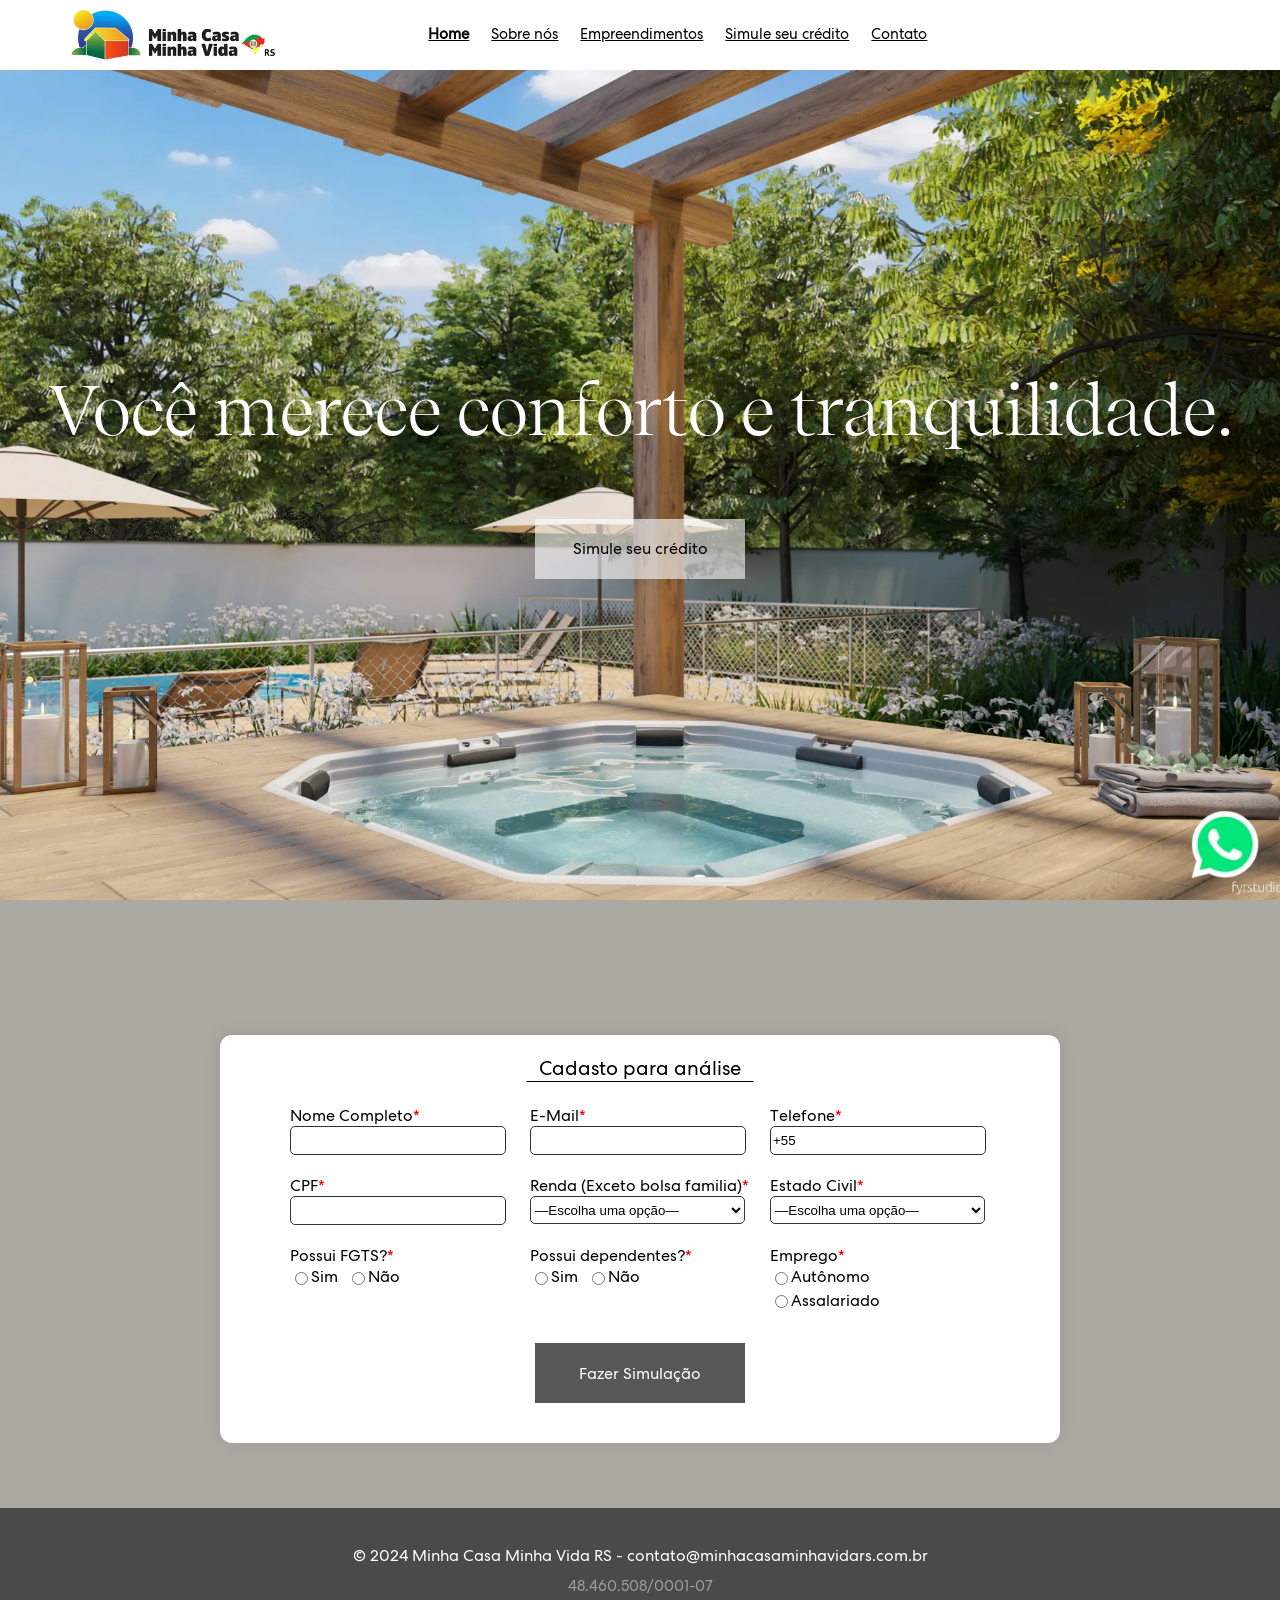
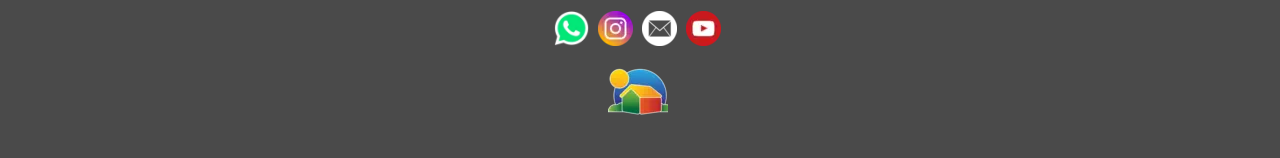
==== index.html @ 961dc2b3 "Update renda" ====
<!DOCTYPE html>
<html lang="pt">

<head>
    <meta charset="UTF-8">
    <meta name="viewport" content="width=device-width, initial-scale=1.0">
    <meta http-equiv="X-UA-Compatible" content="ie=edge">

    <meta property="og:url" content="https://minhacasaminhavidars.com.br/">
    <meta property="og:type" content="website">
    <meta property="og:locale" content="pt_BR">
    <meta property="og:site_name" content="Minha Casa Minha Vida RS">
    <meta property="og:title" content="Home - Minha Casa Minha Vida RS">
    <meta name="og:description"
        content="Simule seu crédito habitacional e realize o sonho da casa própria. Primeiro Condomínio Club Resort pelo programa Minha Casa Minha Vida! Saia do aluguel.">
    <meta property="og:image" content="https://i.imgur.com/O1GaszB.png">

    <meta property="url" content="https://minhacasaminhavidars.com.br/">
    <meta property="type" content="website">
    <meta property="title" content="Home - Minha Casa Minha Vida RS">
    <meta name="description"
        content="Simule seu crédito habitacional e realize o sonho da casa própria. Primeiro Condomínio Club Resort pelo programa Minha Casa Minha Vida! Saia do aluguel.">
    <meta property="image" content="https://i.imgur.com/O1GaszB.png">
    <meta name="keywords"
        content="imoveis em Porto Alegre, imoveis em Cachoeirinha, minha casa minha vida, minha casa minha vida porto alegre, minha casa minha vida rs, primeiro imovel, financiamento caixa, apartamento minha casa minha vida, apartamentos financiados pela caixa">

    <meta name="theme-color" content="#aaa9a2">
    <meta name="robots" content="">
    <meta name="revisit-after" content="1 day">
    <meta name="language" content="Portuguese">
    <meta name="generator" content="N/A">
    <meta name="darkreader-lock">

    <link rel="stylesheet" href="/assets/css/index/main.css">
    <link rel="stylesheet" href="/assets/css/index/mobile.css" media="screen and (max-width: 900px)">
    <link rel="icon" type="image/x-icon" href="/assets/img/icons/icon.ico">
    <title>Home - Minha Casa Minha Vida RS</title>
    <script src="/assets/js/global.js" defer></script>
    <script src="/assets/js/index.js" defer></script>
    <script src="https://www.google.com/recaptcha/api.js?render=6LdNDwYqAAAAALuUlD8MtXV0bl-0jujUuDdQ4bUR"
        defer></script>
    <!-- Google Tag Manager -->
    <script>(function (w, d, s, l, i) {
            w[l] = w[l] || []; w[l].push({
                'gtm.start':
                    new Date().getTime(), event: 'gtm.js'
            }); var f = d.getElementsByTagName(s)[0],
                j = d.createElement(s), dl = l != 'dataLayer' ? '&l=' + l : ''; j.async = true; j.src =
                    'https://www.googletagmanager.com/gtm.js?id=' + i + dl; f.parentNode.insertBefore(j, f);
        })(window, document, 'script', 'dataLayer', 'GTM-TL24BJQ4');</script>
    <!-- End Google Tag Manager -->
</head>

<body>
    <!-- Google Tag Manager (noscript) -->
    <noscript><iframe src="https://www.googletagmanager.com/ns.html?id=GTM-TL24BJQ4" height="0" width="0"
            style="display:none;visibility:hidden"></iframe></noscript>
    <!-- End Google Tag Manager (noscript) -->
    <a href="https://wa.me/5551996472163" target="_blank" rel="noopener noreferrer"><img alt="imagem" class="whatsapp"
            src="/assets/img/icons/whatsapp.webp"></a>
    <div class="navbar">
        <a href="/#"><img alt="imagem" src="/assets/img/icons/logo.webp" class="navlogo"></a>
        <div class="navbtns">
            <a href="/#"><button class="navbtn selected">Home</button></a>
            <a href="/sobrenos"><button class="navbtn">Sobre nós</button></a>
            <a href="/empreendimentos"><button class="navbtn">Empreendimentos</button></a>
            <a href="/#simulador"><button class="navbtn">Simule seu crédito</button></a>
            <a href="/contato"><button class="navbtn">Contato</button></a>
        </div>
        <img alt="imagem" src="/assets/img/utils/menu.webp" class="navmenubtn" id="navmenubtn">
    </div>
    <div id="modal" class="modal">
        <img alt="imagem" src="/assets/img/utils/close.webp" class="close">
        <div class="modal-content">
            <a href="/#"><button class="menubtn selected">Home</button></a>
            <a href="/sobrenos"><button class="menubtn">Sobre nós</button></a>
            <a href="/empreendimentos"><button class="menubtn">Empreendimentos</button></a>
            <a href="/#simulador"><button class="menubtn">Simule seu crédito</button></a>
            <a href="/contato"><button class="menubtn">Contato</button></a>
        </div>
    </div>
    <div class="landing">
        <img alt="imagem" srcset="
            /assets/img/capas/jacuzzi320.webp   320w,
            /assets/img/capas/jacuzzi640.webp   640w,
            /assets/img/capas/jacuzzi960.webp   960w,
            /assets/img/capas/jacuzzi1920.webp 1920w,
            /assets/img/capas/jacuzzi2560.webp 2560w,
            /assets/img/capas/jacuzzi3440.webp 3440w
            " src="/assets/img/capas/jacuzzi1920.webp" class="landingimg" />
        <h1 class="landingtitle">Você merece conforto e tranquilidade.</h1>
        <a href="/#simulador"><button class="landingbtn">Simule seu crédito</button></a>
    </div>
    <div class="simulador" id="simulador">
        <div class="container">
            <span class="title">Cadasto para análise</span>
            <form action="https://api.minhacasaminhavidars.com.br/form.php" method="POST" id="form">
                <div class="item">
                    <label for="nome">Nome Completo<span class="red">*</span></label><br>
                    <input type="text" class="input" name="nome" id="nome" required>
                </div>
                <div class="item">
                    <label for="email">E-Mail<span class="red">*</span></label><br>
                    <input type="email" class="input" name="email" id="email" required>
                </div>
                <div class="item">
                    <label for="telefone">Telefone<span class="red">*</span></label><br>
                    <input type="text" class="input" name="telefone" id="telefone" value="+55" required>
                </div>
                <div class="item">
                    <label for="cpf">CPF<span class="red">*</span></label><br>
                    <input type="text" class="input" name="cpf" id="cpf" required>
                </div>
                <div class="item">
                    <label for="renda">Renda (Exceto bolsa familia)<span class="red">*</span></label><br>
                    <select name="renda" class="input" id="renda" required>
                        <option value="">—Escolha uma opção—</option>
                        <option value="Só tenho bolsa familia">Só tenho bolsa familia</option>
                        <option value="Até R$2.800">Até R$2.800</option>
                        <option value="Entre R$2.801 e R$3.200">Entre R$2.801 e R$3.200</option>
                        <option value="Entre R$3.201 e R$3.600">Entre R$3.201 e R$3.600</option>
                        <option value="Entre R$3.601 e R$4.000">Entre R$3.601 e R$4.000</option>
                        <option value="Maior que R$4.000">Maior que R$4.000</option>
                    </select>
                </div>
                <div class="item">
                    <label for="estadocivil">Estado Civil<span class="red">*</span></label><br>
                    <select name="estadocivil" class="input" id="estadocivil" required>
                        <option value="">—Escolha uma opção—</option>
                        <option value="SOLTEIRO">Solteiro(a)</option>
                        <option value="CASADO">Casado(a)</option>
                        <option value="DIVORCIADO">Divociado(a)</option>
                        <option value="VIUVO">Viuvo(a)</option>
                        <option value="UNIAO ESTAVEL">União Estavel</option>
                    </select>
                </div>
                <div class="item">
                    <label>Possui FGTS?<span class="red">*</span></label>
                    <div class="radio-group">
                        <div class="radio-option">
                            <input type="radio" id="fgtssim" name="fgts" value="Sim" required>
                            <label for="fgtssim">Sim</label>
                        </div>
                        <div class="radio-option">
                            <input type="radio" id="fgtsnao" name="fgts" value="Nao" required>
                            <label for="fgtsnao">Não</label>
                        </div>
                    </div>
                </div>
                <div class="item">
                    <label>Possui dependentes?<span class="red">*</span></label>
                    <div class="radio-group">
                        <div class="radio-option">
                            <input type="radio" id="dependentessim" name="dependentes" value="Sim" required>
                            <label for="dependentessim">Sim</label>
                        </div>
                        <div class="radio-option">
                            <input type="radio" id="dependentesnao" name="dependentes" value="Nao" required>
                            <label for="dependentesnao">Não</label>
                        </div>
                    </div>
                </div>
                <div class="item">
                    <label>Emprego<span class="red">*</span></label>
                    <div class="radio-group">
                        <div class="radio-option">
                            <input type="radio" id="autonomo" name="emprego" value="AUTONOMO" required>
                            <label for="autonomo">Autônomo</label>
                        </div>
                        <div class="radio-option">
                            <input type="radio" id="assalariado" name="emprego" value="CLT" required>
                            <label for="assalariado">Assalariado</label>
                        </div>
                    </div>
                </div>
            </form>
            <button id="button">Fazer Simulação</button>
        </div>
    </div>
    <footer>
        <span>&copy; 2024 Minha Casa Minha Vida RS - contato@minhacasaminhavidars.com.br</span>
        <span class="cnpj">48.460.508/0001-07</span>
        <div>
            <a href="https://wa.me/5551996472163" target="_blank" rel="noopener noreferrer"><img alt="imagem" src="/assets/img/icons/whatsapp.webp" class="footersocial"></a>
            <a href="https://instagram.com/novominhacasaminhavidars" target="_blank" rel="noopener noreferrer"><img alt="imagem" src="/assets/img/icons/instagram.webp" class="footersocial"></a>
            <a href="mailto:contato@minhacasaminhavidars.com.br" target="_blank" rel="noopener noreferrer"><img alt="imagem" src="/assets/img/icons/email.webp" class="footersocial"></a>
            <a href="https://www.youtube.com/@ConstrutoraLyxEngenharia" target="_blank" rel="noopener noreferrer"><img alt="imagem" src="/assets/img/icons/youtube.webp" class="footersocial"></a>
        </div>
        <a href="/#"><img alt="imagem" src="/assets/img/icons/icon.webp" class="footericon"></a>
    </footer>
</body>

</html>
---- assets/css/index/main.css ----
@import url("../global.css");

.grecaptcha-badge {
    visibility: hidden !important;
}

.landing {
    height: 100vh;
}

.landingbtn {
    font-family: 'centra-no2', sans-serif;
    background-color: rgba(255, 255, 255, 0.6);
    color: #000;
    border: none;
    width: 210px;
    height: 60px;
    margin-top: 20px;
    font-size: 16px;
}

.landingbtn:hover {
    cursor: pointer;
    background-color: rgba(255, 255, 255, 0.8);
}

.simulador {
    width: 100%;
}

body {
    background-color: #aaa9a2;
    ;
}

.container {
    max-width: 800px;
    width: 100%;
    height: auto;
    margin: 0 auto;
    padding: 20px;
    top: 15vh;
    position: relative;
    border-radius: 12px;
    box-shadow: 0 0 19px 0 rgba(0, 0, 0, .1);
    background-color: #fff;
    font-family: 'centra-no2', sans-serif;
    display: flex;
    flex-wrap: wrap;
    justify-content: space-between;
    margin-bottom: 200px;
}

.container .title {
    text-align: center;
    left: 50%;
    position: absolute;
    transform: translate(-50%);
    font-size: 20px;
    border-bottom: solid 1px;
    width: 227px;
}

.container form {
    padding: 40px;
    padding-bottom: 20px;
    display: flex;
    flex-wrap: wrap;
    justify-content: space-between;
}

.container .item {
    flex: 1 1 auto;
    max-width: calc(33.33% - 20px);
    min-width: 150px;
    margin: 10px;
    box-sizing: border-box;
}

.item input[type="text"],
.item input[type="email"] {
    height: 25px;
    width: 210px;
    border-radius: 5px;
    border: solid 1px #333;
}

.radio-option input,
.radio-option label {
    cursor: pointer;

}

.item select {
    height: 28px;
    width: 215px;
    border-radius: 5px;
    border: solid 1px #333;
    background-color: #fff;
}

.radio-option {
    display: inline-flex;
    align-items: center;
    margin-right: 5px;
}

.container button {
    text-align: center;
    left: 50%;
    position: relative;
    transform: translate(-50%);
    font-family: 'centra-no2', sans-serif;
    border: none;
    width: 210px;
    height: 60px;
    font-size: 16px;
    background-color: #575757;
    margin-bottom: 20px;
    color: #fff;
}

.container button:hover {
    cursor: pointer;
    background-color: #6b6b6b;
}

.red {
    color: red;
}
---- assets/css/index/mobile.css ----
@import url("../gmobile.css");

.landingtitle {
    font-size: calc(1vw + 1vh + 6vmin);
}

.container {
    justify-content: center;
    width: 80%;
}

.container form {
    flex-direction: column;
    align-content: center;
    width: 75%;
}

.container .item {
    width: 100%;
    max-width: 100%;
}

.container button {
    align-self: center;
    position: static;
    left: 0;
    transform: translate(0);
}

.item input[type="text"],
.item input[type="email"] {
    height: 25px;
    width: 100%;
    border-radius: 5px;
    border: solid 1px #333;
}

.item select {
    width: calc(100% + 5px);
}
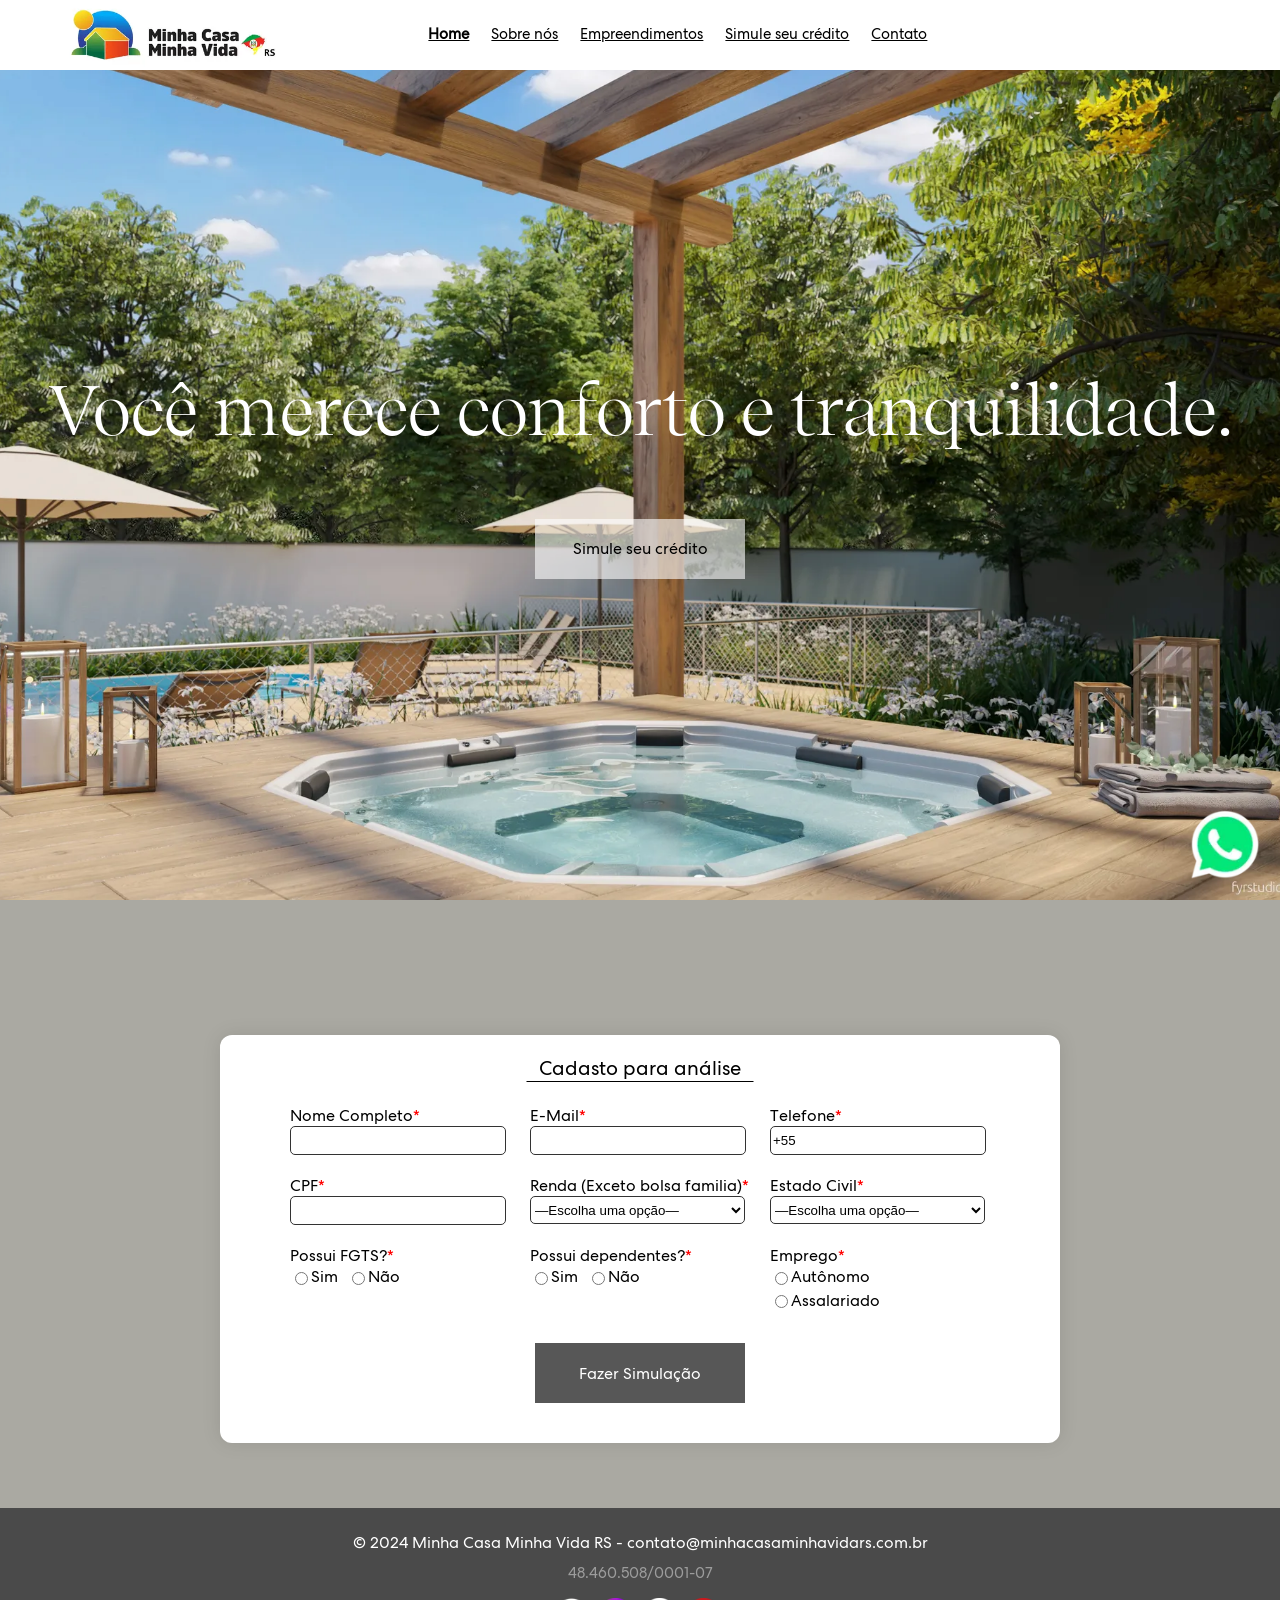
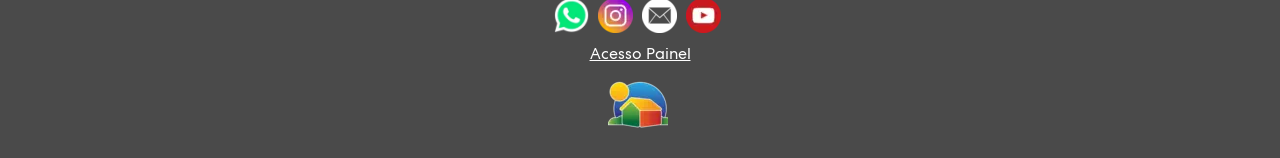
==== commit 9353a270: "add acesso painel" ====
--- a/index.html
+++ b/index.html
@@ -186,6 +186,7 @@
             <a href="mailto:contato@minhacasaminhavidars.com.br" target="_blank" rel="noopener noreferrer"><img alt="imagem" src="/assets/img/icons/email.webp" class="footersocial"></a>
             <a href="https://www.youtube.com/@ConstrutoraLyxEngenharia" target="_blank" rel="noopener noreferrer"><img alt="imagem" src="/assets/img/icons/youtube.webp" class="footersocial"></a>
         </div>
+        <a href="https://admin.minhacasaminhavidars.com.br"><span>Acesso Painel</span></a>
         <a href="/#"><img alt="imagem" src="/assets/img/icons/icon.webp" class="footericon"></a>
     </footer>
 </body>
--- a/assets/css/index/main.css
+++ b/assets/css/index/main.css
@@ -127,4 +127,12 @@
 
 .red {
     color: red;
+}
+
+a {
+    color: #fff;
+}
+
+a:visited {
+    color: #fff;
 }
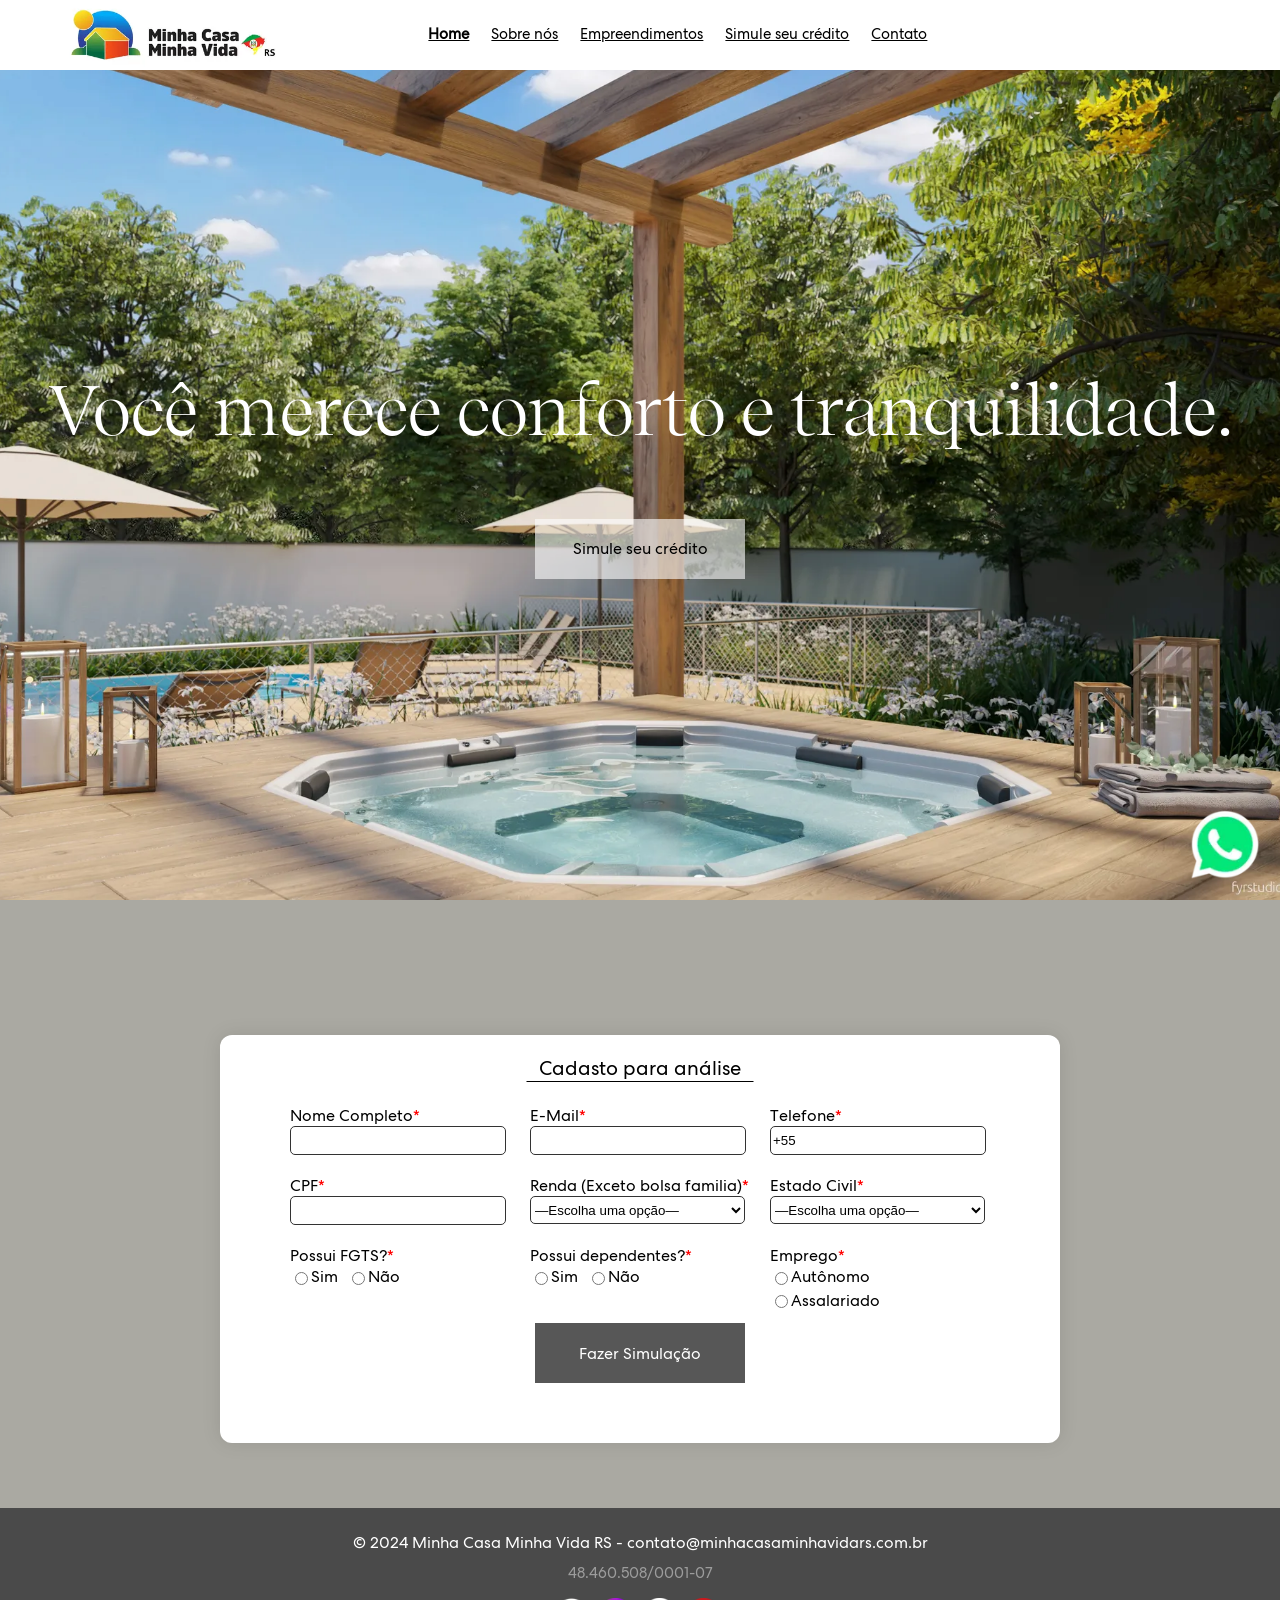
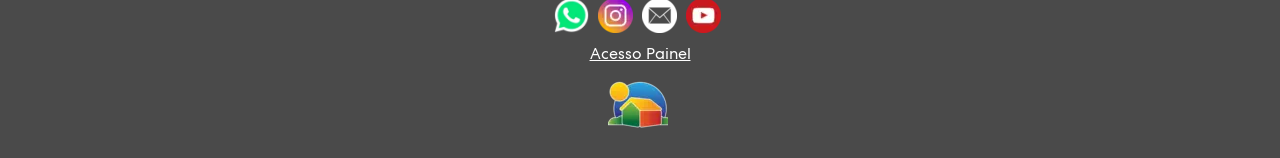
==== commit d7d291b1: "rdstation v2" ====
--- a/index.html
+++ b/index.html
@@ -37,8 +37,6 @@
     <title>Home - Minha Casa Minha Vida RS</title>
     <script src="/assets/js/global.js" defer></script>
     <script src="/assets/js/index.js" defer></script>
-    <script src="https://www.google.com/recaptcha/api.js?render=6LdNDwYqAAAAALuUlD8MtXV0bl-0jujUuDdQ4bUR"
-        defer></script>
     <!-- Google Tag Manager -->
     <script>(function (w, d, s, l, i) {
             w[l] = w[l] || []; w[l].push({
@@ -49,6 +47,7 @@
                     'https://www.googletagmanager.com/gtm.js?id=' + i + dl; f.parentNode.insertBefore(j, f);
         })(window, document, 'script', 'dataLayer', 'GTM-TL24BJQ4');</script>
     <!-- End Google Tag Manager -->
+    <script type="text/javascript" async src="https://d335luupugsy2.cloudfront.net/js/loader-scripts/bda86031-33d3-454e-a300-dd4318a1f5a4-loader.js" ></script>
 </head>
 
 <body>
@@ -173,8 +172,10 @@
                         </div>
                     </div>
                 </div>
+                <!-- id="button" -->
+                <button type="submit">Fazer Simulação</button>
             </form>
-            <button id="button">Fazer Simulação</button>
+            
         </div>
     </div>
     <footer>
--- a/assets/css/index/main.css
+++ b/assets/css/index/main.css
@@ -127,12 +127,4 @@
 
 .red {
     color: red;
-}
-
-a {
-    color: #fff;
-}
-
-a:visited {
-    color: #fff;
 }
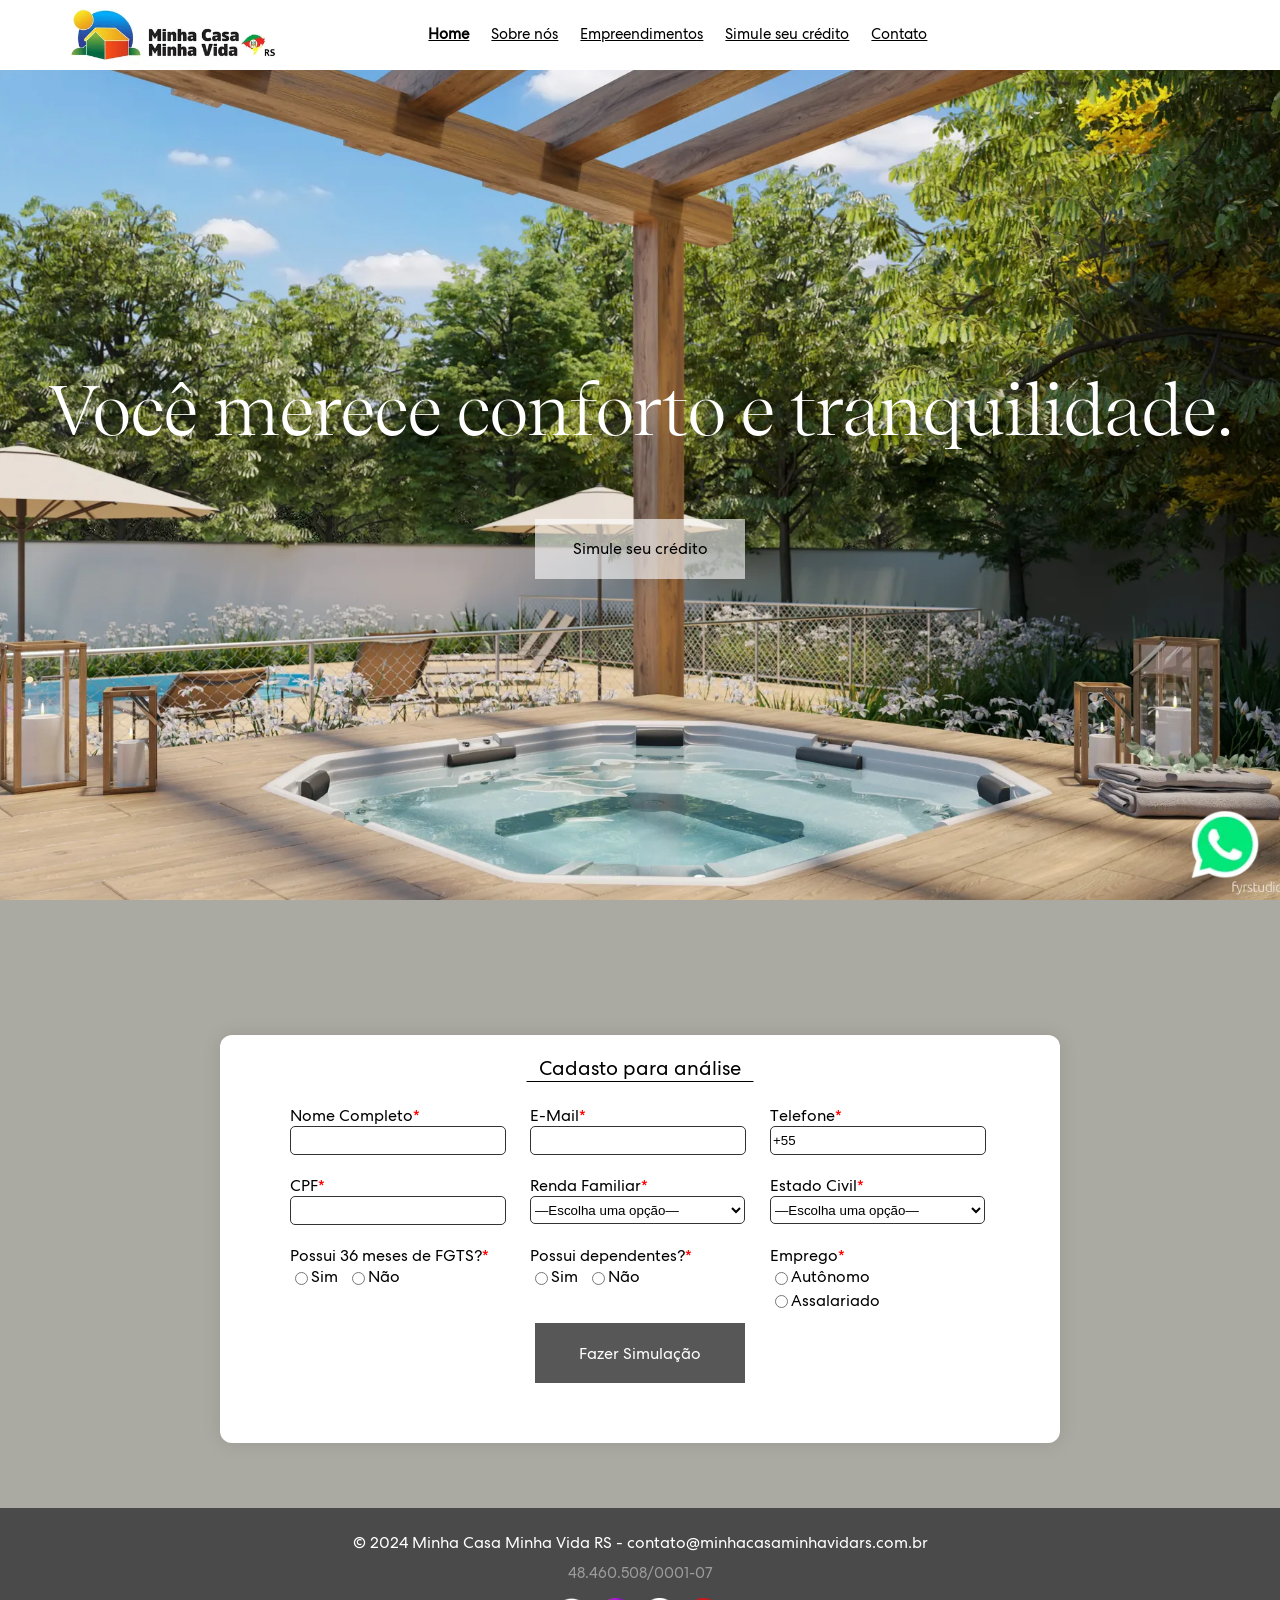
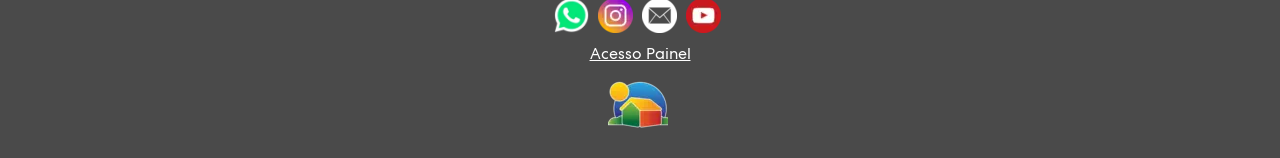
==== commit 06f1e798: "update to work with rdstation form values" ====
--- a/index.html
+++ b/index.html
@@ -111,7 +111,7 @@
                     <input type="text" class="input" name="cpf" id="cpf" required>
                 </div>
                 <div class="item">
-                    <label for="renda">Renda (Exceto bolsa familia)<span class="red">*</span></label><br>
+                    <label for="renda">Renda Familiar<span class="red">*</span></label><br>
                     <select name="renda" class="input" id="renda" required>
                         <option value="">—Escolha uma opção—</option>
                         <option value="Só tenho bolsa familia">Só tenho bolsa familia</option>
@@ -134,7 +134,7 @@
                     </select>
                 </div>
                 <div class="item">
-                    <label>Possui FGTS?<span class="red">*</span></label>
+                    <label>Possui 36 meses de FGTS?<span class="red">*</span></label>
                     <div class="radio-group">
                         <div class="radio-option">
                             <input type="radio" id="fgtssim" name="fgts" value="Sim" required>
@@ -172,7 +172,7 @@
                         </div>
                     </div>
                 </div>
-                <!-- id="button" -->
+                <input type="hidden" name="midia" value="Site MCMV Douglas - POA">
                 <button type="submit">Fazer Simulação</button>
             </form>
             
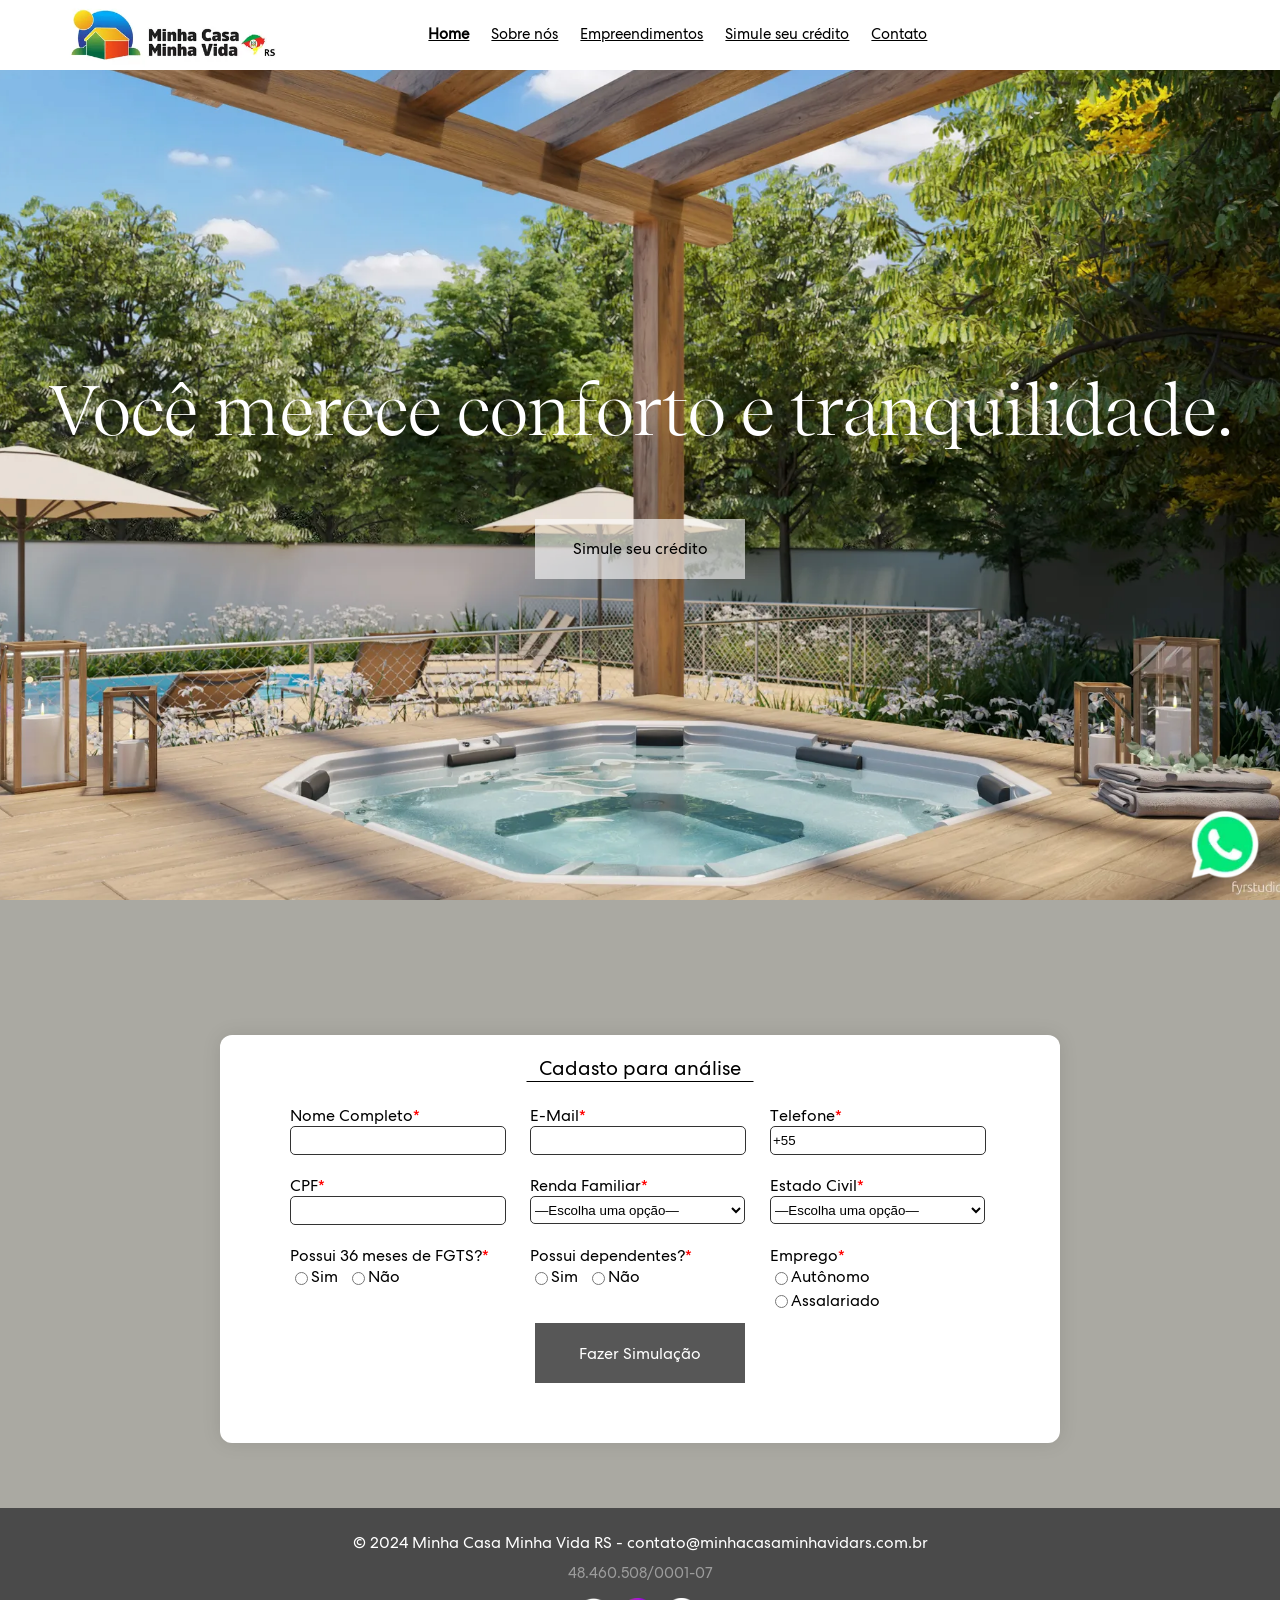
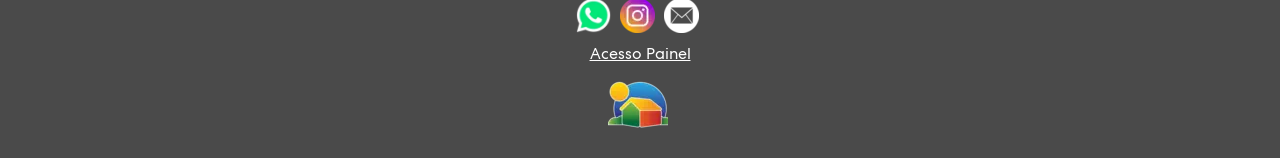
==== commit 1129f8f8: "lyx removal" ====
--- a/index.html
+++ b/index.html
@@ -37,24 +37,9 @@
     <title>Home - Minha Casa Minha Vida RS</title>
     <script src="/assets/js/global.js" defer></script>
     <script src="/assets/js/index.js" defer></script>
-    <!-- Google Tag Manager -->
-    <script>(function (w, d, s, l, i) {
-            w[l] = w[l] || []; w[l].push({
-                'gtm.start':
-                    new Date().getTime(), event: 'gtm.js'
-            }); var f = d.getElementsByTagName(s)[0],
-                j = d.createElement(s), dl = l != 'dataLayer' ? '&l=' + l : ''; j.async = true; j.src =
-                    'https://www.googletagmanager.com/gtm.js?id=' + i + dl; f.parentNode.insertBefore(j, f);
-        })(window, document, 'script', 'dataLayer', 'GTM-TL24BJQ4');</script>
-    <!-- End Google Tag Manager -->
-    <script type="text/javascript" async src="https://d335luupugsy2.cloudfront.net/js/loader-scripts/bda86031-33d3-454e-a300-dd4318a1f5a4-loader.js" ></script>
 </head>
 
 <body>
-    <!-- Google Tag Manager (noscript) -->
-    <noscript><iframe src="https://www.googletagmanager.com/ns.html?id=GTM-TL24BJQ4" height="0" width="0"
-            style="display:none;visibility:hidden"></iframe></noscript>
-    <!-- End Google Tag Manager (noscript) -->
     <a href="https://wa.me/5551996472163" target="_blank" rel="noopener noreferrer"><img alt="imagem" class="whatsapp"
             src="/assets/img/icons/whatsapp.webp"></a>
     <div class="navbar">
@@ -175,17 +160,20 @@
                 <input type="hidden" name="midia" value="Site MCMV Douglas - POA">
                 <button type="submit">Fazer Simulação</button>
             </form>
-            
+
         </div>
     </div>
     <footer>
         <span>&copy; 2024 Minha Casa Minha Vida RS - contato@minhacasaminhavidars.com.br</span>
         <span class="cnpj">48.460.508/0001-07</span>
         <div>
-            <a href="https://wa.me/5551996472163" target="_blank" rel="noopener noreferrer"><img alt="imagem" src="/assets/img/icons/whatsapp.webp" class="footersocial"></a>
-            <a href="https://instagram.com/novominhacasaminhavidars" target="_blank" rel="noopener noreferrer"><img alt="imagem" src="/assets/img/icons/instagram.webp" class="footersocial"></a>
-            <a href="mailto:contato@minhacasaminhavidars.com.br" target="_blank" rel="noopener noreferrer"><img alt="imagem" src="/assets/img/icons/email.webp" class="footersocial"></a>
-            <a href="https://www.youtube.com/@ConstrutoraLyxEngenharia" target="_blank" rel="noopener noreferrer"><img alt="imagem" src="/assets/img/icons/youtube.webp" class="footersocial"></a>
+            <a href="https://wa.me/5551996472163" target="_blank" rel="noopener noreferrer"><img alt="imagem"
+                    src="/assets/img/icons/whatsapp.webp" class="footersocial"></a>
+            <a href="https://instagram.com/novominhacasaminhavidars" target="_blank" rel="noopener noreferrer"><img
+                    alt="imagem" src="/assets/img/icons/instagram.webp" class="footersocial"></a>
+            <a href="mailto:contato@minhacasaminhavidars.com.br" target="_blank" rel="noopener noreferrer"><img
+                    alt="imagem" src="/assets/img/icons/email.webp" class="footersocial"></a>
+
         </div>
         <a href="https://admin.minhacasaminhavidars.com.br"><span>Acesso Painel</span></a>
         <a href="/#"><img alt="imagem" src="/assets/img/icons/icon.webp" class="footericon"></a>
